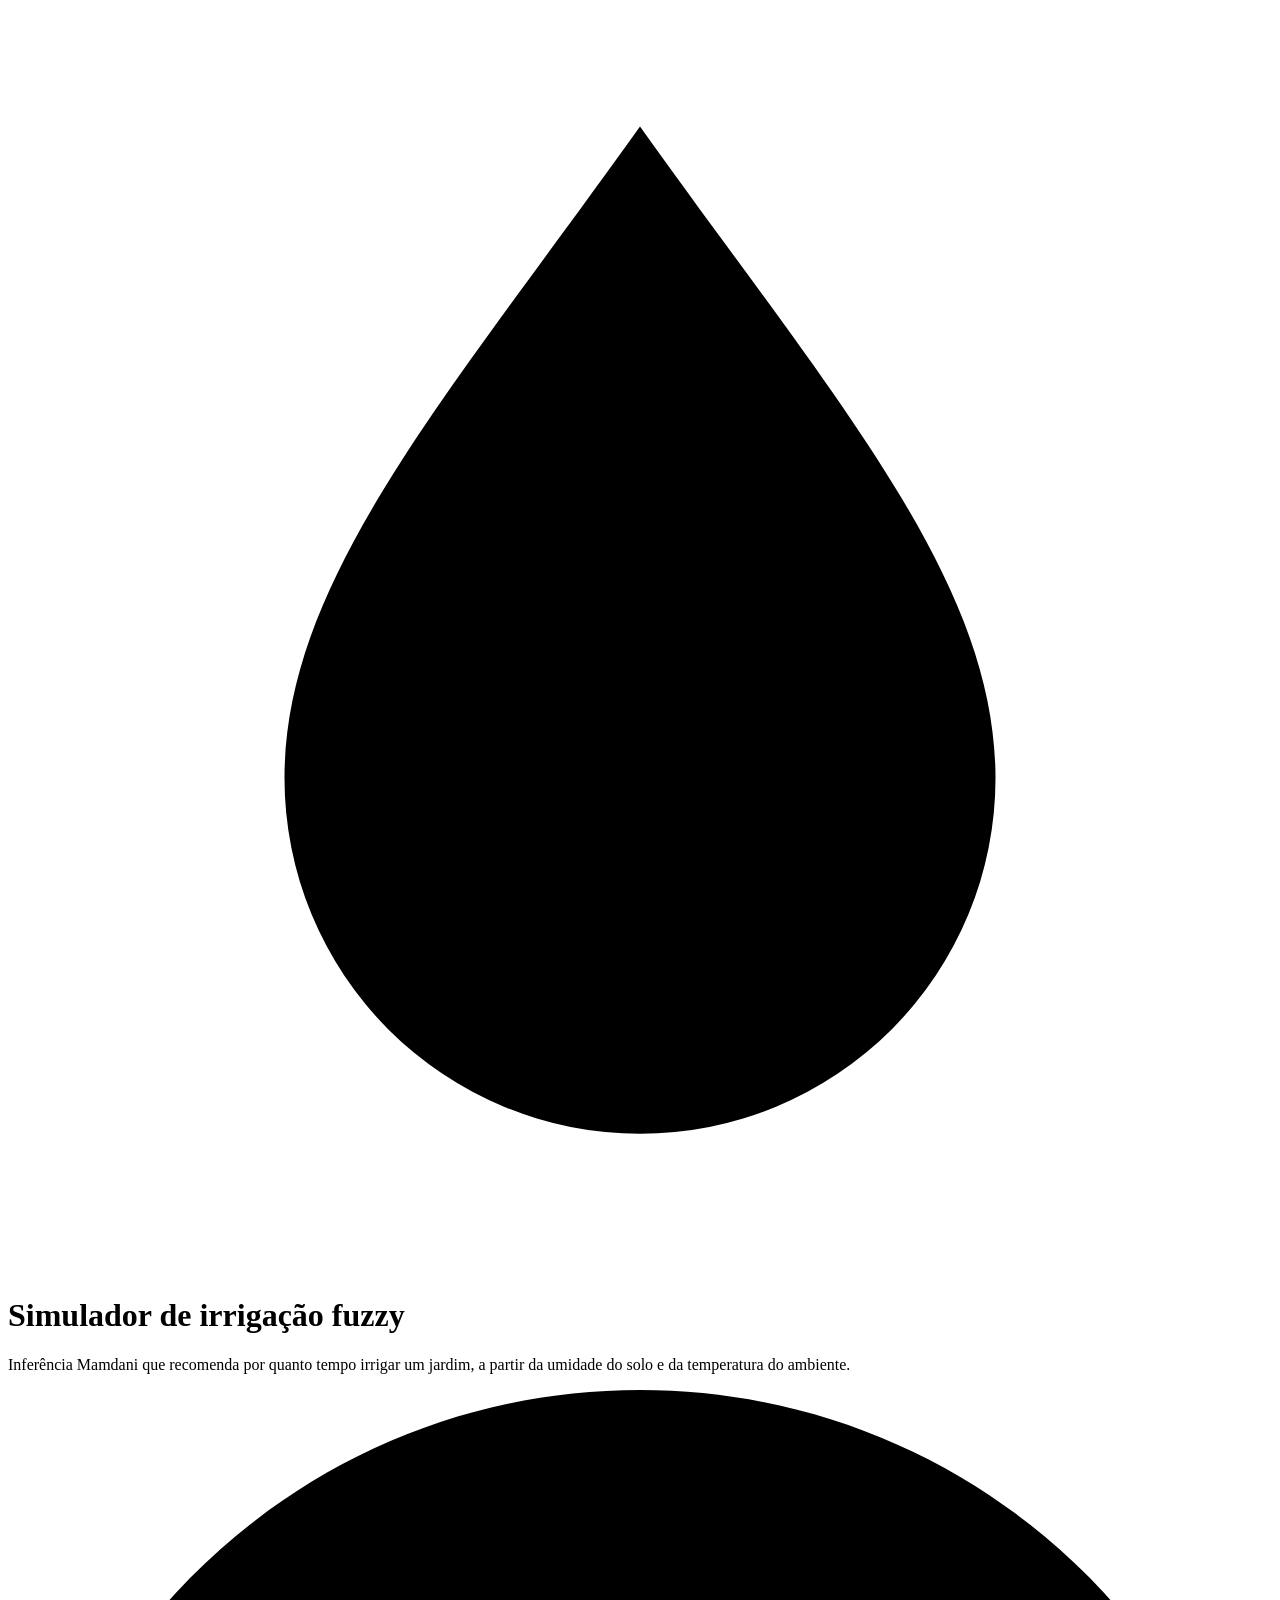
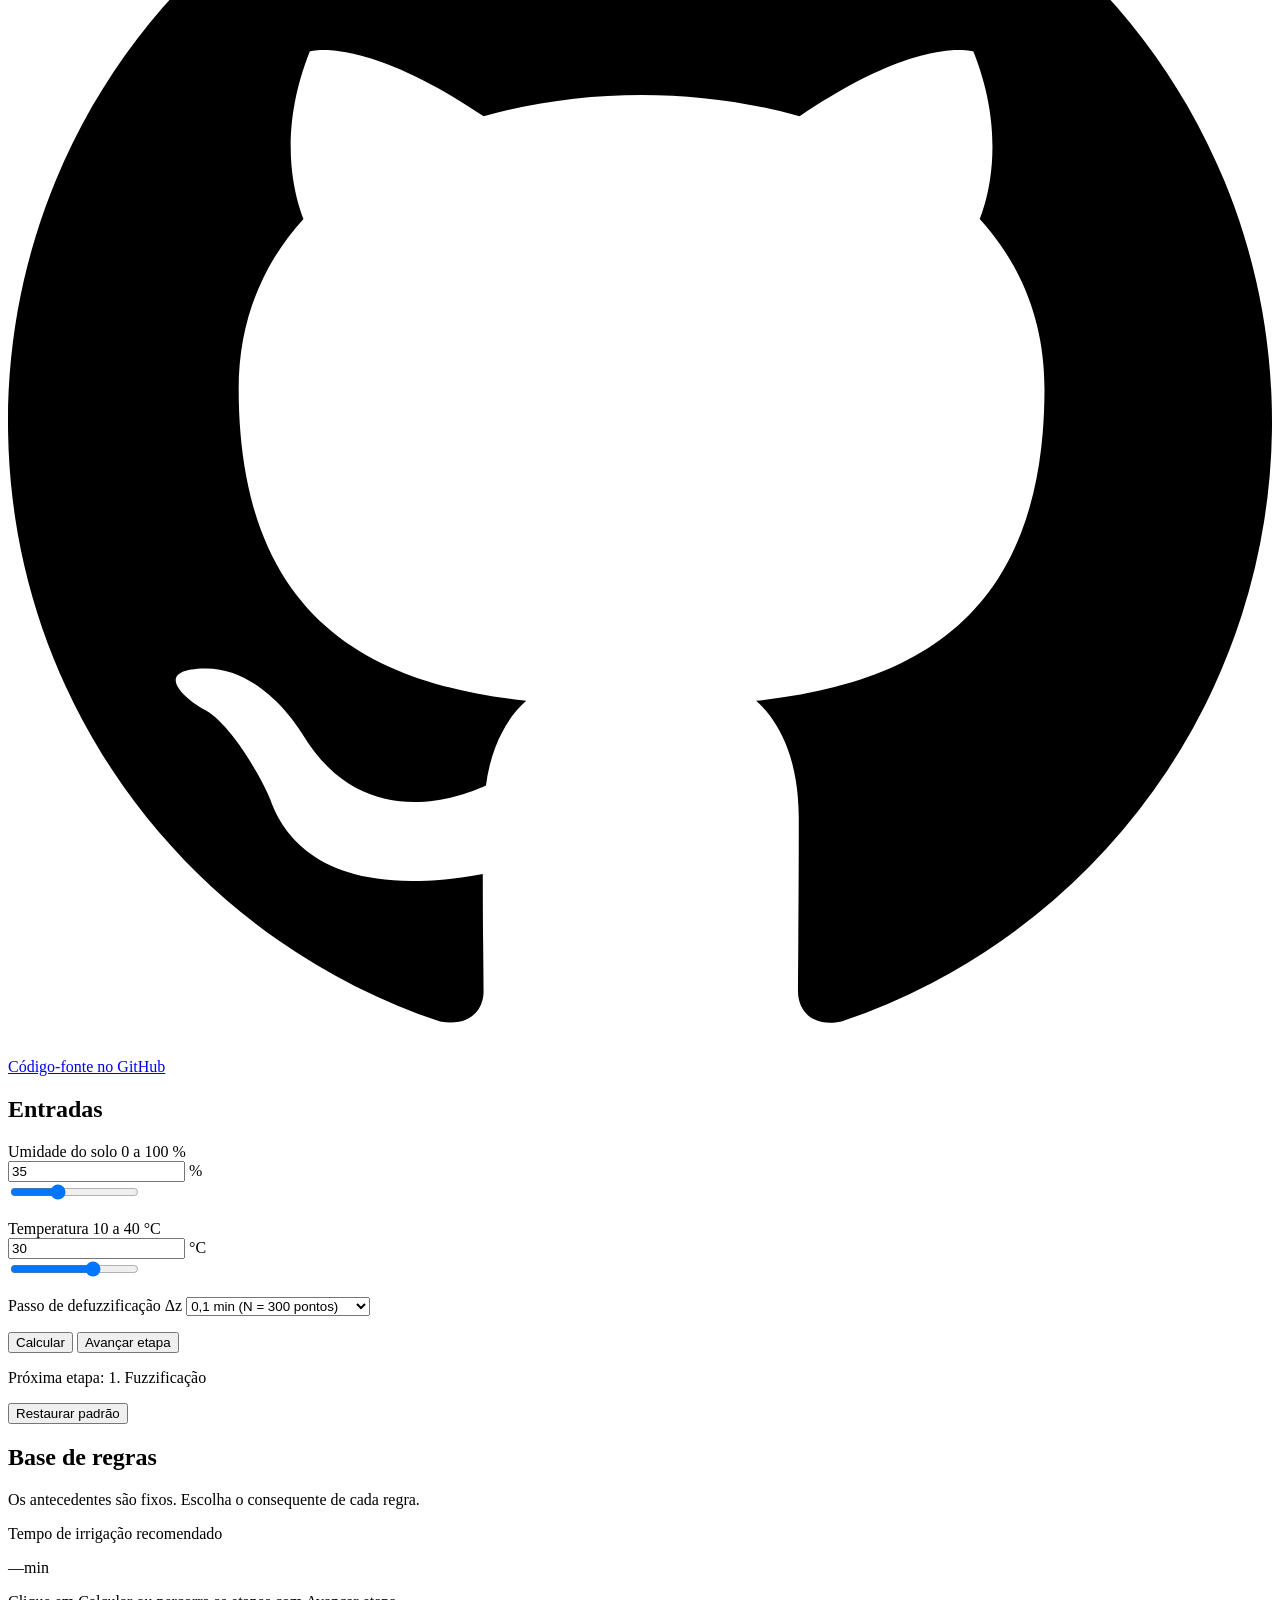
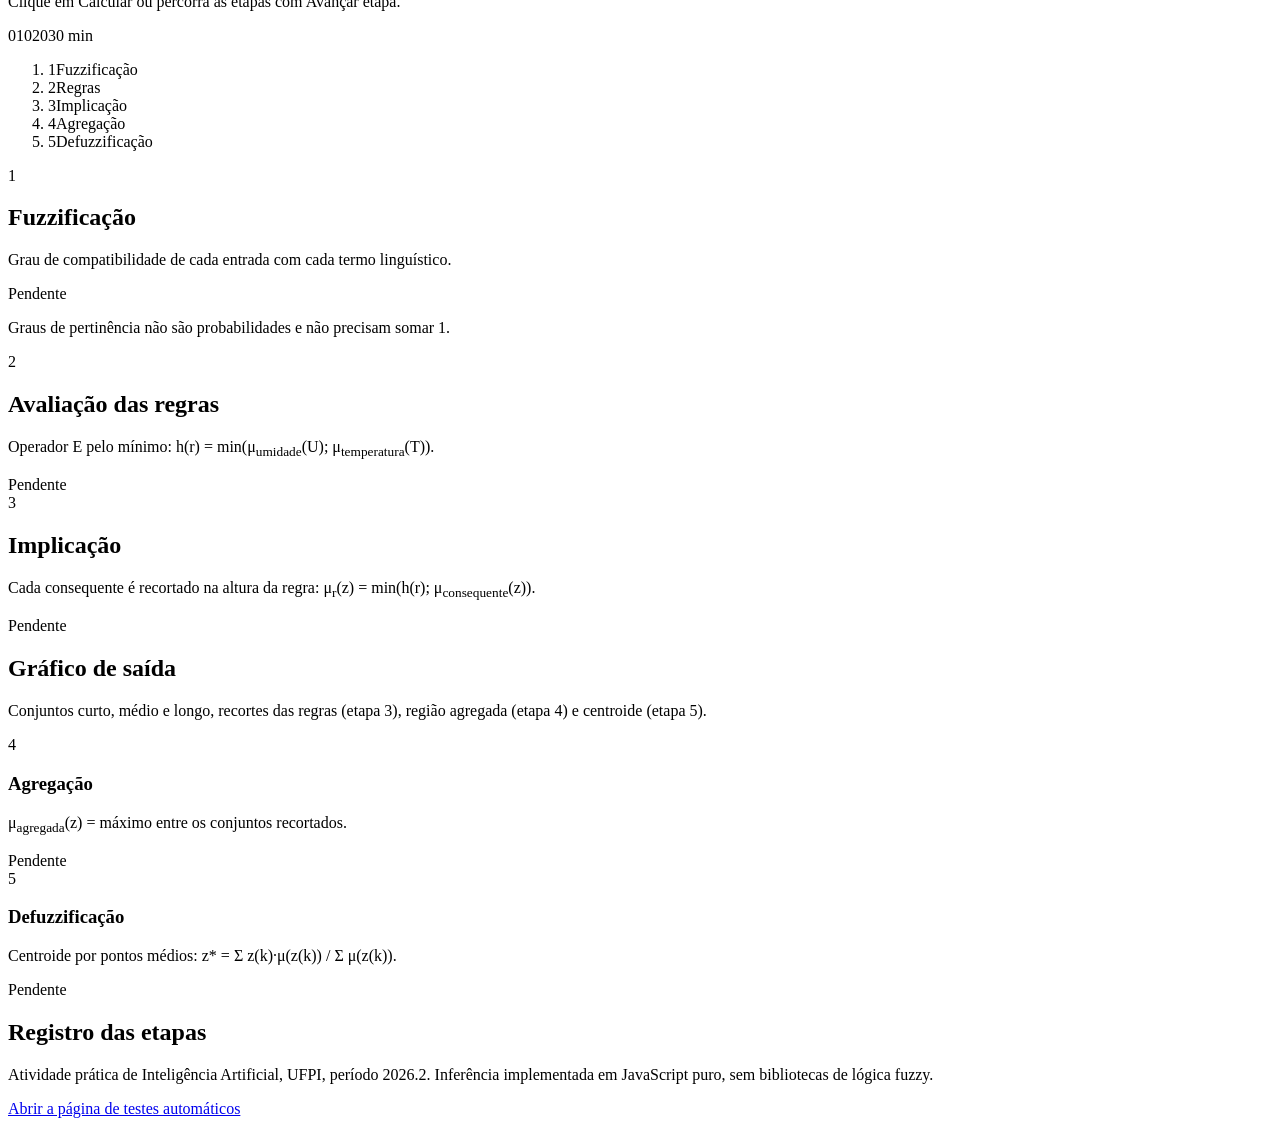
==== index.html @ 59c435ac "Add files via upload Primeira versao do simulador" ====
<!DOCTYPE html>
<html lang="pt-BR">
<head>
  <meta charset="UTF-8">
  <meta name="viewport" content="width=device-width, initial-scale=1">
  <title>Simulador de irrigação fuzzy (Mamdani)</title>
  <meta name="description" content="Simulador de um sistema de inferência fuzzy Mamdani que recomenda o tempo de irrigação de um jardim a partir da umidade do solo e da temperatura.">

  <!-- Ícone da aba: uma gota d'água desenhada em SVG -->
  <link rel="icon" href="data:image/svg+xml,%3Csvg xmlns='http://www.w3.org/2000/svg' viewBox='0 0 32 32'%3E%3Cpath d='M16 3C11 10 7 14.5 7 19.5a9 9 0 0 0 18 0C25 14.5 21 10 16 3z' fill='%231C6EA4'/%3E%3C/svg%3E">

  <!-- Fonte Public Sans (apenas aparência; sem ela o navegador usa a fonte do sistema) -->
  <link rel="preconnect" href="https://fonts.googleapis.com">
  <link rel="preconnect" href="https://fonts.gstatic.com" crossorigin>
  <link href="https://fonts.googleapis.com/css2?family=Public+Sans:wght@400;600;700&display=swap" rel="stylesheet">

  <!-- Nosso arquivo de estilos -->
  <link rel="stylesheet" href="css/style.css">
</head>
<body>

  <!-- ============================ CABEÇALHO ============================ -->
  <header class="topo">
    <div class="topo-conteudo">
      <div class="marca">
        <svg class="marca-gota" viewBox="0 0 32 32" aria-hidden="true">
          <path d="M16 3C11 10 7 14.5 7 19.5a9 9 0 0 0 18 0C25 14.5 21 10 16 3z"/>
        </svg>
        <div>
          <h1>Simulador de irrigação fuzzy</h1>
          <p>Inferência Mamdani que recomenda por quanto tempo irrigar um jardim, a partir da umidade do solo e da temperatura do ambiente.</p>
        </div>
      </div>

      <!-- LINK DO REPOSITÓRIO: troque SEU-USUARIO pelo seu usuário do GitHub.
           Se esquecer, o interface.js descobre o endereço sozinho quando
           a página estiver publicada em SEU-USUARIO.github.io. -->
      <a id="link-repositorio" class="link-repo"
         href="https://github.com/SEU-USUARIO/irrigacao-fuzzy"
         target="_blank" rel="noopener">
        <svg viewBox="0 0 16 16" aria-hidden="true"><path d="M8 0C3.58 0 0 3.58 0 8c0 3.54 2.29 6.53 5.47 7.59.4.07.55-.17.55-.38 0-.19-.01-.82-.01-1.49-2.01.37-2.53-.49-2.69-.94-.09-.23-.48-.94-.82-1.13-.28-.15-.68-.52-.01-.53.63-.01 1.08.58 1.23.82.72 1.21 1.87.87 2.33.66.07-.52.28-.87.51-1.07-1.78-.2-3.64-.89-3.64-3.95 0-.87.31-1.59.82-2.15-.08-.2-.36-1.02.08-2.12 0 0 .67-.21 2.2.82.64-.18 1.32-.27 2-.27.68 0 1.36.09 2 .27 1.53-1.04 2.2-.82 2.2-.82.44 1.1.16 1.92.08 2.12.51.56.82 1.27.82 2.15 0 3.07-1.87 3.75-3.65 3.95.29.25.54.73.54 1.48 0 1.07-.01 1.93-.01 2.2 0 .21.15.46.55.38A8.013 8.013 0 0 0 16 8c0-4.42-3.58-8-8-8z"/></svg>
        Código-fonte no GitHub
      </a>
    </div>
  </header>

  <main class="painel">

    <!-- ===================== COLUNA DE CONFIGURAÇÃO ===================== -->
    <aside class="coluna-config" aria-label="Configuração do simulador">

      <section class="bloco-config">
        <h2>Entradas</h2>

        <!-- Umidade: o CAMPO DE TEXTO é a fonte da verdade.
             O controle deslizante é só um atalho. -->
        <div class="campo">
          <label for="campo-umidade">Umidade do solo <span class="faixa">0 a 100 %</span></label>
          <div class="campo-linha">
            <input type="text" id="campo-umidade" inputmode="decimal" autocomplete="off"
                   value="35" aria-describedby="erro-umidade">
            <span class="sufixo">%</span>
          </div>
          <input type="range" id="slider-umidade" min="0" max="100" step="1" value="35"
                 aria-label="Umidade do solo, controle deslizante">
          <p class="erro" id="erro-umidade" role="alert"></p>
        </div>

        <div class="campo">
          <label for="campo-temperatura">Temperatura <span class="faixa">10 a 40 °C</span></label>
          <div class="campo-linha">
            <input type="text" id="campo-temperatura" inputmode="decimal" autocomplete="off"
                   value="30" aria-describedby="erro-temperatura">
            <span class="sufixo">°C</span>
          </div>
          <input type="range" id="slider-temperatura" min="10" max="40" step="1" value="30"
                 aria-label="Temperatura, controle deslizante">
          <p class="erro" id="erro-temperatura" role="alert"></p>
        </div>

        <div class="campo">
          <label for="select-passo">Passo de defuzzificação Δz</label>
          <select id="select-passo" aria-describedby="erro-passo">
            <option value="0.1" selected>0,1 min (N = 300 pontos)</option>
            <option value="0.05">0,05 min (N = 600 pontos)</option>
            <option value="0.01">0,01 min (N = 3000 pontos)</option>
          </select>
          <p class="erro" id="erro-passo" role="alert"></p>
        </div>
      </section>

      <section class="bloco-config acoes" aria-label="Ações">
        <button type="button" id="btn-calcular" class="botao primario">Calcular</button>
        <button type="button" id="btn-avancar" class="botao secundario">Avançar etapa</button>
        <p id="dica-etapa" class="dica">Próxima etapa: 1. Fuzzificação</p>
        <button type="button" id="btn-restaurar" class="botao terciario">Restaurar padrão</button>
        <p id="aviso" class="aviso" role="status" aria-live="polite"></p>
      </section>

      <section class="bloco-config">
        <h2>Base de regras</h2>
        <p class="nota">Os antecedentes são fixos. Escolha o consequente de cada regra.</p>
        <!-- As 9 linhas são criadas pelo interface.js a partir de Fuzzy.REGRAS_PADRAO -->
        <div id="lista-regras" class="lista-regras"></div>
        <p class="erro" id="erro-regras" role="alert"></p>
      </section>
    </aside>

    <!-- ===================== COLUNA DE RESULTADOS ===================== -->
    <div class="coluna-resultados">

      <!-- Resultado final -->
      <section class="resultado" id="cartao-resultado" aria-live="polite">
        <div class="resultado-texto">
          <p class="resultado-rotulo">Tempo de irrigação recomendado</p>
          <p class="resultado-valor"><span id="resultado-numero">—</span><span class="resultado-unidade">min</span></p>
          <p class="resultado-detalhe" id="resultado-detalhe">Clique em Calcular ou percorra as etapas com Avançar etapa.</p>
          <p class="resultado-contexto" id="resultado-contexto"></p>
        </div>
        <div class="medidor" aria-hidden="true">
          <div class="medidor-trilho">
            <div class="medidor-agua" id="medidor-agua"></div>
          </div>
          <div class="medidor-escala"><span>0</span><span>10</span><span>20</span><span>30 min</span></div>
        </div>
      </section>

      <!-- Indicador das cinco etapas -->
      <ol class="etapas" id="indicador-etapas" aria-label="Etapas da inferência">
        <li data-etapa="1"><span class="etapas-num">1</span><span class="etapas-nome">Fuzzificação</span></li>
        <li data-etapa="2"><span class="etapas-num">2</span><span class="etapas-nome">Regras</span></li>
        <li data-etapa="3"><span class="etapas-num">3</span><span class="etapas-nome">Implicação</span></li>
        <li data-etapa="4"><span class="etapas-num">4</span><span class="etapas-nome">Agregação</span></li>
        <li data-etapa="5"><span class="etapas-num">5</span><span class="etapas-nome">Defuzzificação</span></li>
      </ol>

      <!-- ETAPA 1 -->
      <section class="cartao etapa" id="etapa-1">
        <header class="etapa-cabecalho">
          <span class="etapa-numero">1</span>
          <div>
            <h2>Fuzzificação</h2>
            <p>Grau de compatibilidade de cada entrada com cada termo linguístico.</p>
          </div>
          <span class="etapa-status" id="status-1">Pendente</span>
        </header>
        <div class="grade-2">
          <figure class="figura">
            <div class="grafico" id="grafico-umidade"></div>
            <ul class="graus" id="graus-umidade"></ul>
          </figure>
          <figure class="figura">
            <div class="grafico" id="grafico-temperatura"></div>
            <ul class="graus" id="graus-temperatura"></ul>
          </figure>
        </div>
        <p class="observacao">Graus de pertinência não são probabilidades e não precisam somar 1.</p>
      </section>

      <!-- ETAPA 2 -->
      <section class="cartao etapa" id="etapa-2">
        <header class="etapa-cabecalho">
          <span class="etapa-numero">2</span>
          <div>
            <h2>Avaliação das regras</h2>
            <p>Operador E pelo mínimo: h(r) = min(μ<sub>umidade</sub>(U); μ<sub>temperatura</sub>(T)).</p>
          </div>
          <span class="etapa-status" id="status-2">Pendente</span>
        </header>
        <div id="conteudo-2"></div>
      </section>

      <!-- ETAPA 3 -->
      <section class="cartao etapa" id="etapa-3">
        <header class="etapa-cabecalho">
          <span class="etapa-numero">3</span>
          <div>
            <h2>Implicação</h2>
            <p>Cada consequente é recortado na altura da regra: μ<sub>r</sub>(z) = min(h(r); μ<sub>consequente</sub>(z)).</p>
          </div>
          <span class="etapa-status" id="status-3">Pendente</span>
        </header>
        <div id="conteudo-3"></div>
      </section>

      <!-- SAÍDA: ETAPAS 4 E 5 -->
      <section class="cartao" id="cartao-saida">
        <header class="saida-cabecalho">
          <h2>Gráfico de saída</h2>
          <p>Conjuntos curto, médio e longo, recortes das regras (etapa 3), região agregada (etapa 4) e centroide (etapa 5).</p>
        </header>
        <div class="grafico grafico-largo" id="grafico-saida"></div>
        <ul class="legenda" id="legenda-saida"></ul>

        <div class="grade-2 subetapas">
          <section class="etapa subetapa" id="etapa-4">
            <header class="etapa-cabecalho">
              <span class="etapa-numero">4</span>
              <div>
                <h3>Agregação</h3>
                <p>μ<sub>agregada</sub>(z) = máximo entre os conjuntos recortados.</p>
              </div>
              <span class="etapa-status" id="status-4">Pendente</span>
            </header>
            <div id="conteudo-4"></div>
          </section>

          <section class="etapa subetapa" id="etapa-5">
            <header class="etapa-cabecalho">
              <span class="etapa-numero">5</span>
              <div>
                <h3>Defuzzificação</h3>
                <p>Centroide por pontos médios: z* = Σ z(k)·μ(z(k)) / Σ μ(z(k)).</p>
              </div>
              <span class="etapa-status" id="status-5">Pendente</span>
            </header>
            <div id="conteudo-5"></div>
          </section>
        </div>
      </section>

      <!-- REGISTRO (LOG) DAS ETAPAS -->
      <section class="cartao" id="cartao-log">
        <h2>Registro das etapas</h2>
        <ol class="log" id="log"></ol>
      </section>
    </div>
  </main>

  <footer class="rodape">
    <p>Atividade prática de Inteligência Artificial, UFPI, período 2026.2. Inferência implementada em JavaScript puro, sem bibliotecas de lógica fuzzy.</p>
    <p><a href="testes.html">Abrir a página de testes automáticos</a></p>
  </footer>

  <!-- ORDEM IMPORTA: cada arquivo usa o que foi carregado antes dele. -->
  <script src="js/fuzzy.js"></script>
  <script src="js/graficos.js"></script>
  <script src="js/interface.js"></script>
</body>
</html>
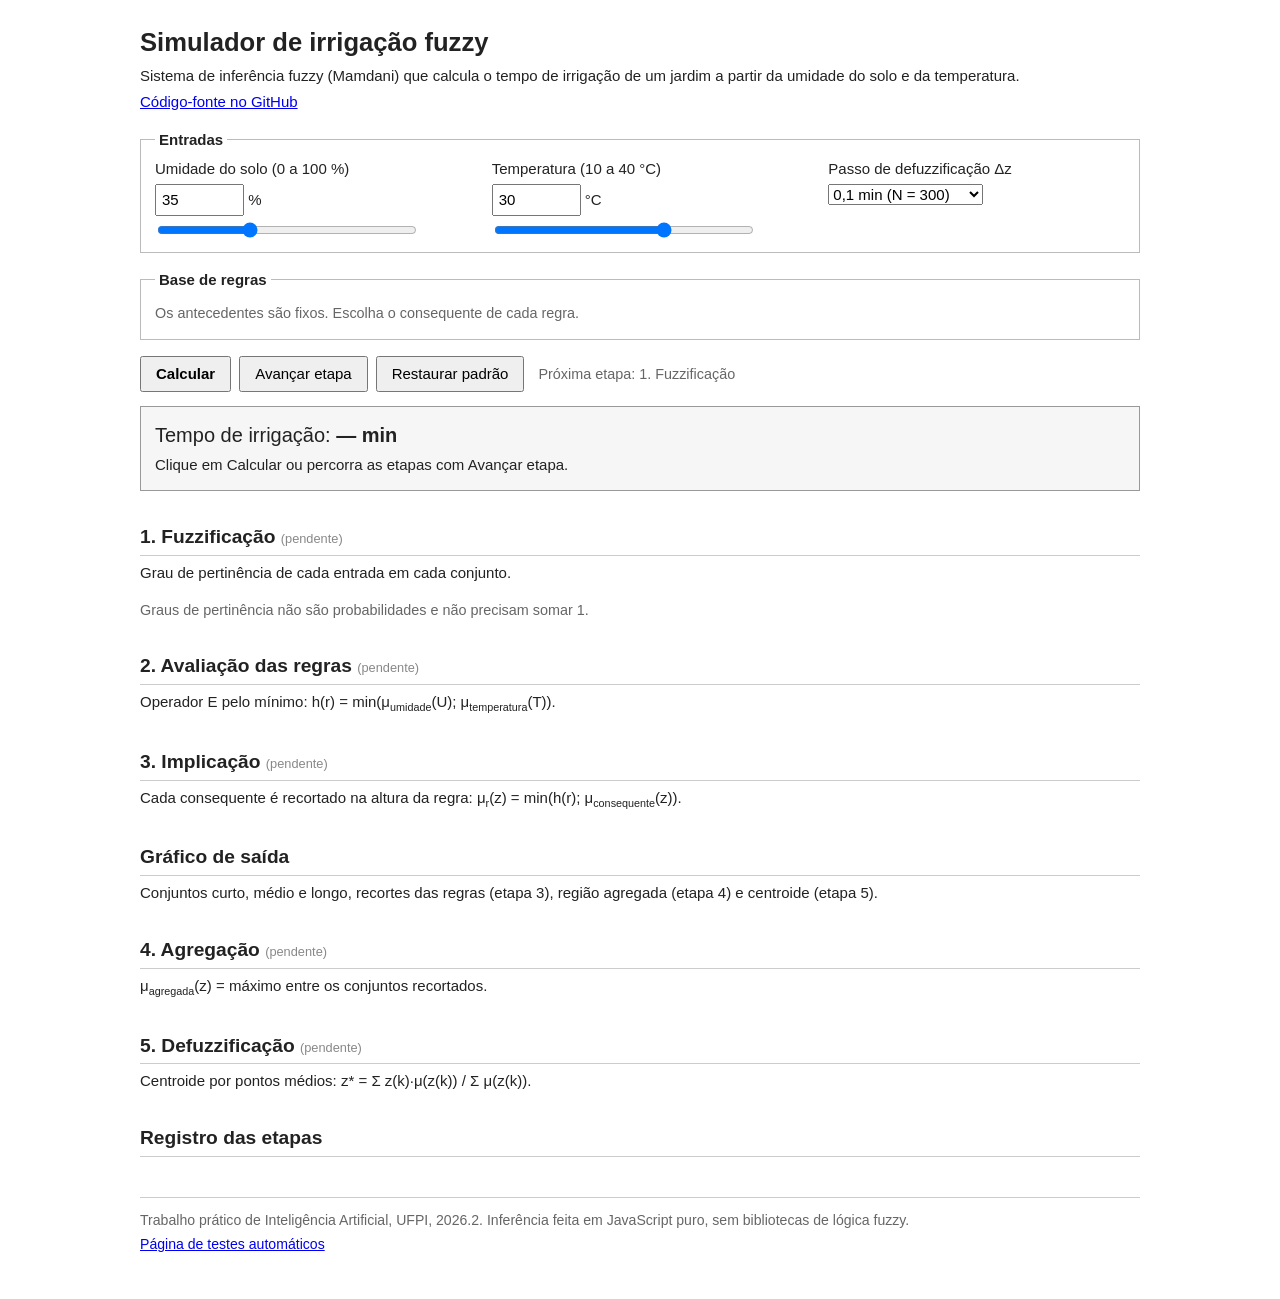
==== commit 779f28a5: "Add files via upload" ====
--- a/index.html
+++ b/index.html
@@ -3,76 +3,37 @@
 <head>
   <meta charset="UTF-8">
   <meta name="viewport" content="width=device-width, initial-scale=1">
-  <title>Simulador de irrigação fuzzy (Mamdani)</title>
-  <meta name="description" content="Simulador de um sistema de inferência fuzzy Mamdani que recomenda o tempo de irrigação de um jardim a partir da umidade do solo e da temperatura.">
-
-  <!-- Ícone da aba: uma gota d'água desenhada em SVG -->
-  <link rel="icon" href="data:image/svg+xml,%3Csvg xmlns='http://www.w3.org/2000/svg' viewBox='0 0 32 32'%3E%3Cpath d='M16 3C11 10 7 14.5 7 19.5a9 9 0 0 0 18 0C25 14.5 21 10 16 3z' fill='%231C6EA4'/%3E%3C/svg%3E">
-
-  <!-- Fonte Public Sans (apenas aparência; sem ela o navegador usa a fonte do sistema) -->
-  <link rel="preconnect" href="https://fonts.googleapis.com">
-  <link rel="preconnect" href="https://fonts.gstatic.com" crossorigin>
-  <link href="https://fonts.googleapis.com/css2?family=Public+Sans:wght@400;600;700&display=swap" rel="stylesheet">
-
-  <!-- Nosso arquivo de estilos -->
+  <title>Simulador de irrigação fuzzy</title>
   <link rel="stylesheet" href="css/style.css">
 </head>
 <body>
 
-  <!-- ============================ CABEÇALHO ============================ -->
-  <header class="topo">
-    <div class="topo-conteudo">
-      <div class="marca">
-        <svg class="marca-gota" viewBox="0 0 32 32" aria-hidden="true">
-          <path d="M16 3C11 10 7 14.5 7 19.5a9 9 0 0 0 18 0C25 14.5 21 10 16 3z"/>
-        </svg>
-        <div>
-          <h1>Simulador de irrigação fuzzy</h1>
-          <p>Inferência Mamdani que recomenda por quanto tempo irrigar um jardim, a partir da umidade do solo e da temperatura do ambiente.</p>
-        </div>
-      </div>
-
-      <!-- LINK DO REPOSITÓRIO: troque SEU-USUARIO pelo seu usuário do GitHub.
-           Se esquecer, o interface.js descobre o endereço sozinho quando
-           a página estiver publicada em SEU-USUARIO.github.io. -->
-      <a id="link-repositorio" class="link-repo"
-         href="https://github.com/SEU-USUARIO/irrigacao-fuzzy"
-         target="_blank" rel="noopener">
-        <svg viewBox="0 0 16 16" aria-hidden="true"><path d="M8 0C3.58 0 0 3.58 0 8c0 3.54 2.29 6.53 5.47 7.59.4.07.55-.17.55-.38 0-.19-.01-.82-.01-1.49-2.01.37-2.53-.49-2.69-.94-.09-.23-.48-.94-.82-1.13-.28-.15-.68-.52-.01-.53.63-.01 1.08.58 1.23.82.72 1.21 1.87.87 2.33.66.07-.52.28-.87.51-1.07-1.78-.2-3.64-.89-3.64-3.95 0-.87.31-1.59.82-2.15-.08-.2-.36-1.02.08-2.12 0 0 .67-.21 2.2.82.64-.18 1.32-.27 2-.27.68 0 1.36.09 2 .27 1.53-1.04 2.2-.82 2.2-.82.44 1.1.16 1.92.08 2.12.51.56.82 1.27.82 2.15 0 3.07-1.87 3.75-3.65 3.95.29.25.54.73.54 1.48 0 1.07-.01 1.93-.01 2.2 0 .21.15.46.55.38A8.013 8.013 0 0 0 16 8c0-4.42-3.58-8-8-8z"/></svg>
-        Código-fonte no GitHub
-      </a>
-    </div>
+  <header>
+    <h1>Simulador de irrigação fuzzy</h1>
+    <p>Sistema de inferência fuzzy (Mamdani) que calcula o tempo de irrigação de um jardim a partir da umidade do solo e da temperatura.</p>
+    <!-- Trocar SEU-USUARIO pelo usuário do GitHub. Se esquecer, o interface.js
+         monta o link sozinho quando a página estiver em SEU-USUARIO.github.io -->
+    <p><a id="link-repositorio" href="https://github.com/SEU-USUARIO/irrigacao-fuzzy" target="_blank" rel="noopener">Código-fonte no GitHub</a></p>
   </header>
 
-  <main class="painel">
+  <main>
 
-    <!-- ===================== COLUNA DE CONFIGURAÇÃO ===================== -->
-    <aside class="coluna-config" aria-label="Configuração do simulador">
-
-      <section class="bloco-config">
-        <h2>Entradas</h2>
-
-        <!-- Umidade: o CAMPO DE TEXTO é a fonte da verdade.
-             O controle deslizante é só um atalho. -->
+    <fieldset>
+      <legend>Entradas</legend>
+      <div class="campos">
         <div class="campo">
-          <label for="campo-umidade">Umidade do solo <span class="faixa">0 a 100 %</span></label>
-          <div class="campo-linha">
-            <input type="text" id="campo-umidade" inputmode="decimal" autocomplete="off"
-                   value="35" aria-describedby="erro-umidade">
-            <span class="sufixo">%</span>
-          </div>
+          <label for="campo-umidade">Umidade do solo (0 a 100 %)</label>
+          <input type="text" id="campo-umidade" inputmode="decimal" autocomplete="off"
+                 value="35" aria-describedby="erro-umidade"> %
           <input type="range" id="slider-umidade" min="0" max="100" step="1" value="35"
                  aria-label="Umidade do solo, controle deslizante">
           <p class="erro" id="erro-umidade" role="alert"></p>
         </div>
 
         <div class="campo">
-          <label for="campo-temperatura">Temperatura <span class="faixa">10 a 40 °C</span></label>
-          <div class="campo-linha">
-            <input type="text" id="campo-temperatura" inputmode="decimal" autocomplete="off"
-                   value="30" aria-describedby="erro-temperatura">
-            <span class="sufixo">°C</span>
-          </div>
+          <label for="campo-temperatura">Temperatura (10 a 40 °C)</label>
+          <input type="text" id="campo-temperatura" inputmode="decimal" autocomplete="off"
+                 value="30" aria-describedby="erro-temperatura"> °C
           <input type="range" id="slider-temperatura" min="10" max="40" step="1" value="30"
                  aria-label="Temperatura, controle deslizante">
           <p class="erro" id="erro-temperatura" role="alert"></p>
@@ -81,158 +42,95 @@
         <div class="campo">
           <label for="select-passo">Passo de defuzzificação Δz</label>
           <select id="select-passo" aria-describedby="erro-passo">
-            <option value="0.1" selected>0,1 min (N = 300 pontos)</option>
-            <option value="0.05">0,05 min (N = 600 pontos)</option>
-            <option value="0.01">0,01 min (N = 3000 pontos)</option>
+            <option value="0.1" selected>0,1 min (N = 300)</option>
+            <option value="0.05">0,05 min (N = 600)</option>
+            <option value="0.01">0,01 min (N = 3000)</option>
           </select>
           <p class="erro" id="erro-passo" role="alert"></p>
         </div>
-      </section>
+      </div>
+    </fieldset>
 
-      <section class="bloco-config acoes" aria-label="Ações">
-        <button type="button" id="btn-calcular" class="botao primario">Calcular</button>
-        <button type="button" id="btn-avancar" class="botao secundario">Avançar etapa</button>
-        <p id="dica-etapa" class="dica">Próxima etapa: 1. Fuzzificação</p>
-        <button type="button" id="btn-restaurar" class="botao terciario">Restaurar padrão</button>
-        <p id="aviso" class="aviso" role="status" aria-live="polite"></p>
-      </section>
+    <fieldset>
+      <legend>Base de regras</legend>
+      <p class="nota">Os antecedentes são fixos. Escolha o consequente de cada regra.</p>
+      <!-- linhas criadas pelo interface.js -->
+      <div id="lista-regras"></div>
+      <p class="erro" id="erro-regras" role="alert"></p>
+    </fieldset>
 
-      <section class="bloco-config">
-        <h2>Base de regras</h2>
-        <p class="nota">Os antecedentes são fixos. Escolha o consequente de cada regra.</p>
-        <!-- As 9 linhas são criadas pelo interface.js a partir de Fuzzy.REGRAS_PADRAO -->
-        <div id="lista-regras" class="lista-regras"></div>
-        <p class="erro" id="erro-regras" role="alert"></p>
-      </section>
-    </aside>
+    <div class="acoes">
+      <button type="button" id="btn-calcular"><b>Calcular</b></button>
+      <button type="button" id="btn-avancar">Avançar etapa</button>
+      <button type="button" id="btn-restaurar">Restaurar padrão</button>
+      <span id="dica-etapa" class="dica">Próxima etapa: 1. Fuzzificação</span>
+    </div>
+    <p id="aviso" class="aviso" role="status" aria-live="polite"></p>
 
-    <!-- ===================== COLUNA DE RESULTADOS ===================== -->
-    <div class="coluna-resultados">
+    <div class="resultado" id="cartao-resultado" aria-live="polite">
+      <p class="resultado-linha">Tempo de irrigação: <b><span id="resultado-numero">—</span> min</b></p>
+      <p id="resultado-detalhe">Clique em Calcular ou percorra as etapas com Avançar etapa.</p>
+      <p id="resultado-contexto" class="nota"></p>
+    </div>
 
-      <!-- Resultado final -->
-      <section class="resultado" id="cartao-resultado" aria-live="polite">
-        <div class="resultado-texto">
-          <p class="resultado-rotulo">Tempo de irrigação recomendado</p>
-          <p class="resultado-valor"><span id="resultado-numero">—</span><span class="resultado-unidade">min</span></p>
-          <p class="resultado-detalhe" id="resultado-detalhe">Clique em Calcular ou percorra as etapas com Avançar etapa.</p>
-          <p class="resultado-contexto" id="resultado-contexto"></p>
+    <section class="etapa" id="etapa-1">
+      <h2>1. Fuzzificação <span class="etapa-status" id="status-1">(pendente)</span></h2>
+      <p>Grau de pertinência de cada entrada em cada conjunto.</p>
+      <div class="grade-2">
+        <div>
+          <div class="grafico" id="grafico-umidade"></div>
+          <ul class="graus" id="graus-umidade"></ul>
         </div>
-        <div class="medidor" aria-hidden="true">
-          <div class="medidor-trilho">
-            <div class="medidor-agua" id="medidor-agua"></div>
-          </div>
-          <div class="medidor-escala"><span>0</span><span>10</span><span>20</span><span>30 min</span></div>
+        <div>
+          <div class="grafico" id="grafico-temperatura"></div>
+          <ul class="graus" id="graus-temperatura"></ul>
         </div>
-      </section>
+      </div>
+      <p class="nota">Graus de pertinência não são probabilidades e não precisam somar 1.</p>
+    </section>
 
-      <!-- Indicador das cinco etapas -->
-      <ol class="etapas" id="indicador-etapas" aria-label="Etapas da inferência">
-        <li data-etapa="1"><span class="etapas-num">1</span><span class="etapas-nome">Fuzzificação</span></li>
-        <li data-etapa="2"><span class="etapas-num">2</span><span class="etapas-nome">Regras</span></li>
-        <li data-etapa="3"><span class="etapas-num">3</span><span class="etapas-nome">Implicação</span></li>
-        <li data-etapa="4"><span class="etapas-num">4</span><span class="etapas-nome">Agregação</span></li>
-        <li data-etapa="5"><span class="etapas-num">5</span><span class="etapas-nome">Defuzzificação</span></li>
-      </ol>
+    <section class="etapa" id="etapa-2">
+      <h2>2. Avaliação das regras <span class="etapa-status" id="status-2">(pendente)</span></h2>
+      <p>Operador E pelo mínimo: h(r) = min(μ<sub>umidade</sub>(U); μ<sub>temperatura</sub>(T)).</p>
+      <div id="conteudo-2"></div>
+    </section>
 
-      <!-- ETAPA 1 -->
-      <section class="cartao etapa" id="etapa-1">
-        <header class="etapa-cabecalho">
-          <span class="etapa-numero">1</span>
-          <div>
-            <h2>Fuzzificação</h2>
-            <p>Grau de compatibilidade de cada entrada com cada termo linguístico.</p>
-          </div>
-          <span class="etapa-status" id="status-1">Pendente</span>
-        </header>
-        <div class="grade-2">
-          <figure class="figura">
-            <div class="grafico" id="grafico-umidade"></div>
-            <ul class="graus" id="graus-umidade"></ul>
-          </figure>
-          <figure class="figura">
-            <div class="grafico" id="grafico-temperatura"></div>
-            <ul class="graus" id="graus-temperatura"></ul>
-          </figure>
-        </div>
-        <p class="observacao">Graus de pertinência não são probabilidades e não precisam somar 1.</p>
-      </section>
+    <section class="etapa" id="etapa-3">
+      <h2>3. Implicação <span class="etapa-status" id="status-3">(pendente)</span></h2>
+      <p>Cada consequente é recortado na altura da regra: μ<sub>r</sub>(z) = min(h(r); μ<sub>consequente</sub>(z)).</p>
+      <div id="conteudo-3"></div>
+    </section>
 
-      <!-- ETAPA 2 -->
-      <section class="cartao etapa" id="etapa-2">
-        <header class="etapa-cabecalho">
-          <span class="etapa-numero">2</span>
-          <div>
-            <h2>Avaliação das regras</h2>
-            <p>Operador E pelo mínimo: h(r) = min(μ<sub>umidade</sub>(U); μ<sub>temperatura</sub>(T)).</p>
-          </div>
-          <span class="etapa-status" id="status-2">Pendente</span>
-        </header>
-        <div id="conteudo-2"></div>
-      </section>
+    <section id="cartao-saida">
+      <h2>Gráfico de saída</h2>
+      <p>Conjuntos curto, médio e longo, recortes das regras (etapa 3), região agregada (etapa 4) e centroide (etapa 5).</p>
+      <div class="grafico" id="grafico-saida"></div>
+      <ul class="legenda" id="legenda-saida"></ul>
+    </section>
 
-      <!-- ETAPA 3 -->
-      <section class="cartao etapa" id="etapa-3">
-        <header class="etapa-cabecalho">
-          <span class="etapa-numero">3</span>
-          <div>
-            <h2>Implicação</h2>
-            <p>Cada consequente é recortado na altura da regra: μ<sub>r</sub>(z) = min(h(r); μ<sub>consequente</sub>(z)).</p>
-          </div>
-          <span class="etapa-status" id="status-3">Pendente</span>
-        </header>
-        <div id="conteudo-3"></div>
-      </section>
+    <section class="etapa" id="etapa-4">
+      <h2>4. Agregação <span class="etapa-status" id="status-4">(pendente)</span></h2>
+      <p>μ<sub>agregada</sub>(z) = máximo entre os conjuntos recortados.</p>
+      <div id="conteudo-4"></div>
+    </section>
 
-      <!-- SAÍDA: ETAPAS 4 E 5 -->
-      <section class="cartao" id="cartao-saida">
-        <header class="saida-cabecalho">
-          <h2>Gráfico de saída</h2>
-          <p>Conjuntos curto, médio e longo, recortes das regras (etapa 3), região agregada (etapa 4) e centroide (etapa 5).</p>
-        </header>
-        <div class="grafico grafico-largo" id="grafico-saida"></div>
-        <ul class="legenda" id="legenda-saida"></ul>
+    <section class="etapa" id="etapa-5">
+      <h2>5. Defuzzificação <span class="etapa-status" id="status-5">(pendente)</span></h2>
+      <p>Centroide por pontos médios: z* = Σ z(k)·μ(z(k)) / Σ μ(z(k)).</p>
+      <div id="conteudo-5"></div>
+    </section>
 
-        <div class="grade-2 subetapas">
-          <section class="etapa subetapa" id="etapa-4">
-            <header class="etapa-cabecalho">
-              <span class="etapa-numero">4</span>
-              <div>
-                <h3>Agregação</h3>
-                <p>μ<sub>agregada</sub>(z) = máximo entre os conjuntos recortados.</p>
-              </div>
-              <span class="etapa-status" id="status-4">Pendente</span>
-            </header>
-            <div id="conteudo-4"></div>
-          </section>
-
-          <section class="etapa subetapa" id="etapa-5">
-            <header class="etapa-cabecalho">
-              <span class="etapa-numero">5</span>
-              <div>
-                <h3>Defuzzificação</h3>
-                <p>Centroide por pontos médios: z* = Σ z(k)·μ(z(k)) / Σ μ(z(k)).</p>
-              </div>
-              <span class="etapa-status" id="status-5">Pendente</span>
-            </header>
-            <div id="conteudo-5"></div>
-          </section>
-        </div>
-      </section>
-
-      <!-- REGISTRO (LOG) DAS ETAPAS -->
-      <section class="cartao" id="cartao-log">
-        <h2>Registro das etapas</h2>
-        <ol class="log" id="log"></ol>
-      </section>
-    </div>
+    <section id="cartao-log">
+      <h2>Registro das etapas</h2>
+      <ol class="log" id="log"></ol>
+    </section>
   </main>
 
-  <footer class="rodape">
-    <p>Atividade prática de Inteligência Artificial, UFPI, período 2026.2. Inferência implementada em JavaScript puro, sem bibliotecas de lógica fuzzy.</p>
-    <p><a href="testes.html">Abrir a página de testes automáticos</a></p>
+  <footer>
+    <p>Trabalho prático de Inteligência Artificial, UFPI, 2026.2. Inferência feita em JavaScript puro, sem bibliotecas de lógica fuzzy.</p>
+    <p><a href="testes.html">Página de testes automáticos</a></p>
   </footer>
 
-  <!-- ORDEM IMPORTA: cada arquivo usa o que foi carregado antes dele. -->
   <script src="js/fuzzy.js"></script>
   <script src="js/graficos.js"></script>
   <script src="js/interface.js"></script>
--- a/css/style.css
+++ b/css/style.css
@@ -0,0 +1,197 @@
+/* Estilos do simulador (não altera nenhum cálculo) */
+
+body {
+  font-family: Arial, Helvetica, sans-serif;
+  font-size: 15px;
+  line-height: 1.45;
+  color: #222;
+  background: #fff;
+  max-width: 1000px;
+  margin: 0 auto;
+  padding: 16px 20px 40px;
+}
+
+h1 { font-size: 1.6rem; margin: 8px 0 4px; }
+h2 { font-size: 1.2rem; margin: 32px 0 6px; padding-bottom: 4px; border-bottom: 1px solid #ccc; }
+p { margin: 4px 0; }
+sub { font-size: 0.72em; }
+
+.nota { color: #666; font-size: 0.9rem; }
+
+/* ---------- Formulário ---------- */
+fieldset { border: 1px solid #bbb; margin: 16px 0; padding: 8px 14px 12px; }
+legend { font-weight: bold; padding: 0 4px; }
+
+.campos { display: flex; flex-wrap: wrap; gap: 12px 40px; }
+.campo { flex: 1 1 220px; }
+.campo label { display: block; margin-bottom: 4px; }
+
+input[type="text"], select, button { font: inherit; }
+input[type="text"] { width: 5em; padding: 3px 5px; }
+input[type="range"] { display: block; width: 100%; max-width: 260px; margin-top: 6px; }
+
+.invalido { border: 1px solid #c00; background: #fff0f0; }
+.erro { color: #c00; font-size: 0.9rem; }
+.erro:empty { display: none; }
+
+/* Regras */
+.regra-config {
+  display: grid;
+  grid-template-columns: 2em minmax(0, 28em) auto auto;
+  justify-content: start;
+  align-items: center;
+  column-gap: 8px;
+  padding: 2px 0;
+}
+.regra-id { font-weight: bold; }
+.regra-alterada { display: none; color: #c00; font-size: 0.85rem; }
+.regra-config.alterada .regra-alterada { display: inline; }
+
+/* Botões e mensagens */
+.acoes { display: flex; flex-wrap: wrap; align-items: center; gap: 8px; }
+button { padding: 5px 14px; cursor: pointer; }
+.dica { color: #666; font-size: 0.9rem; margin-left: 6px; }
+
+.aviso { font-size: 0.92rem; margin-top: 8px; }
+.aviso:empty { display: none; }
+.aviso-info { color: #555; }
+.aviso-sucesso { color: #1a7a30; }
+.aviso-erro { color: #c00; }
+
+/* Resultado */
+.resultado { border: 1px solid #999; background: #f6f6f6; padding: 10px 14px; margin: 14px 0; }
+.resultado-linha { font-size: 1.25rem; }
+.resultado.sem-saida { border-color: #c00; background: #fff0f0; }
+
+/* ---------- Etapas ---------- */
+.etapa-status { font-size: 0.8rem; font-weight: normal; color: #888; }
+.etapa.concluida .etapa-status { color: #1a7a30; }
+
+.grade-2 { display: grid; grid-template-columns: 1fr 1fr; gap: 20px; margin-top: 8px; }
+@media (max-width: 700px) { .grade-2 { grid-template-columns: 1fr; } }
+
+.vazio { color: #888; font-style: italic; }
+.resumo { margin-bottom: 8px; }
+.alerta { color: #c00; }
+
+/* Graus abaixo dos gráficos de entrada */
+.graus { list-style: none; padding: 0; margin: 4px 0 0; }
+.grau { display: flex; align-items: center; gap: 6px; }
+.grau-valor::before { content: "= "; font-weight: normal; }
+.grau.positivo .grau-valor { font-weight: bold; }
+.grau.zero { color: #888; }
+.amostra-cor { width: 11px; height: 11px; background: var(--cor); display: inline-block; flex: none; }
+
+/* Tabelas */
+.tabela-rolagem { overflow-x: auto; }
+table { border-collapse: collapse; font-size: 0.92rem; }
+th, td { border: 1px solid #ccc; padding: 4px 8px; text-align: left; white-space: nowrap; }
+thead th { background: #f0f0f0; }
+.num { font-variant-numeric: tabular-nums; }
+
+.tabela-regras { width: 100%; }
+.tabela-regras tbody tr { cursor: pointer; }
+.tabela-regras tbody tr:hover { background: #f5f5f5; }
+.tabela-regras tr.ativa { background: #e8f5e9; }
+.tabela-regras tr.inativa { color: #777; }
+.tabela-regras tr.selecionada { outline: 2px solid #2a6fdb; outline-offset: -2px; }
+.selo-ativa { font-weight: bold; color: #1a7a30; }
+
+.tabela-pontos { margin-top: 8px; }
+.tabela-pontos caption { text-align: left; margin-bottom: 4px; white-space: nowrap; }
+
+/* Implicação */
+.detalhe-escolha { margin: 8px 0; }
+.detalhe-escolha label { margin-right: 6px; }
+#grafico-regra { max-width: 640px; }
+.legenda-texto { color: #555; font-size: 0.9rem; }
+.lista-recortes { columns: 220px 3; margin: 10px 0 0; padding-left: 20px; font-size: 0.9rem; }
+.lista-recortes .nao-contribui { color: #888; }
+
+/* Defuzzificação */
+.contas { display: grid; grid-template-columns: max-content 1fr; gap: 3px 14px; margin: 8px 0 0; }
+.contas dt { color: #555; }
+.contas dd { margin: 0; font-variant-numeric: tabular-nums; overflow-wrap: anywhere; }
+.contas .destaque { font-weight: bold; }
+
+/* Legenda do gráfico de saída */
+.legenda { list-style: none; padding: 0; margin: 6px 0 0; font-size: 0.88rem; color: #444; }
+.legenda li { display: flex; align-items: center; gap: 8px; margin: 2px 0; }
+.legenda .amostra { width: 28px; height: 12px; flex: none; }
+.amostra-agregada { background: var(--cor-agregada); opacity: 0.5; }
+.linha-original-amostra { stroke: #777; stroke-width: 2; stroke-dasharray: 5 4; }
+
+/* Registro */
+.log { padding-left: 1.4em; font-size: 0.92rem; }
+.log li { margin-bottom: 6px; }
+.log ul { margin: 2px 0 0; padding-left: 1.2em; color: #555; }
+.log-vazio { color: #888; font-style: italic; list-style: none; margin-left: -1.4em; }
+
+footer { margin-top: 40px; padding-top: 8px; border-top: 1px solid #ccc; color: #666; font-size: 0.88rem; }
+
+/* ---------- Gráficos (SVG) ---------- */
+:root {
+  --cor-seco: #e07b00;
+  --cor-intermediario: #2ca02c;
+  --cor-umido: #1f77b4;
+  --cor-baixa: #1f77b4;
+  --cor-media: #2ca02c;
+  --cor-alta: #d62728;
+  --cor-curto: #1f77b4;
+  --cor-medio: #e07b00;
+  --cor-longo: #2ca02c;
+  --cor-agregada: #888;
+  --cor-centroide: #d62728;
+}
+
+.grafico svg { display: block; width: 100%; height: auto; overflow: visible; }
+.grafico .grade { stroke: #e3e3e3; stroke-width: 1; }
+.grafico .eixo { stroke: #555; stroke-width: 1.2; }
+.grafico .marca { stroke: #555; stroke-width: 1; }
+.grafico .marca-texto { fill: #555; font-size: 12px; }
+.grafico .titulo-eixo { fill: #222; font-size: 12.5px; }
+
+.grafico .linha-conj { fill: none; stroke: var(--cor); stroke-width: 2.2; }
+.grafico .rotulo-conj { fill: var(--cor); font-size: 13px; font-weight: bold; }
+.grafico .marcador { stroke: #222; stroke-width: 1.4; stroke-dasharray: 5 4; }
+.grafico .rotulo-marcador { fill: #222; font-size: 13px; font-weight: bold; }
+.grafico .ponto { fill: var(--cor); stroke: #fff; stroke-width: 1.5; }
+
+.grafico .linha-original { fill: none; stroke: var(--cor); stroke-width: 1.5; stroke-dasharray: 6 5; }
+.grafico .area-recorte { fill: var(--cor); fill-opacity: 0.15; }
+.grafico .area-recorte.forte { fill-opacity: 0.3; }
+.grafico .linha-recorte { fill: none; stroke: var(--cor); stroke-width: 2.2; }
+.grafico .area-agregada { fill: var(--cor-agregada); fill-opacity: 0.2; }
+.grafico .contorno-agregada { fill: none; stroke: #333; stroke-width: 2.5; }
+.grafico .linha-altura { stroke: #777; stroke-width: 1.2; stroke-dasharray: 3 4; }
+.grafico .rotulo-altura { fill: #222; font-size: 13px; font-weight: bold; }
+.grafico .texto-vazio { fill: #777; font-size: 13px; }
+.linha-centroide { stroke: var(--cor-centroide); stroke-width: 2.4; }
+.grafico .rotulo-centroide { fill: var(--cor-centroide); font-size: 13px; font-weight: bold; }
+
+/* fundo branco atrás dos textos que ficam por cima das linhas */
+.halo { paint-order: stroke; stroke: #fff; stroke-width: 5px; stroke-linejoin: round; }
+
+/* cor de cada conjunto */
+.conj-umidade-0 { --cor: var(--cor-seco); }
+.conj-umidade-1 { --cor: var(--cor-intermediario); }
+.conj-umidade-2 { --cor: var(--cor-umido); }
+.conj-temperatura-0 { --cor: var(--cor-baixa); }
+.conj-temperatura-1 { --cor: var(--cor-media); }
+.conj-temperatura-2 { --cor: var(--cor-alta); }
+.conj-tempo-0 { --cor: var(--cor-curto); }
+.conj-tempo-1 { --cor: var(--cor-medio); }
+.conj-tempo-2 { --cor: var(--cor-longo); }
+
+/* ---------- Página de testes ---------- */
+.cartao { margin-top: 8px; }
+.resumo-testes { font-size: 1.1rem; font-weight: bold; }
+.resumo-testes.ok { color: #1a7a30; }
+.resumo-testes.falha { color: #c00; }
+.tabela-testes { width: 100%; margin-top: 8px; }
+.tabela-testes td { white-space: normal; vertical-align: top; }
+.tabela-testes td.num { white-space: nowrap; }
+.passou { color: #1a7a30; font-weight: bold; }
+.falhou { color: #c00; font-weight: bold; }
+.roteiro { padding-left: 1.4em; }
+.roteiro li { margin-bottom: 4px; }
